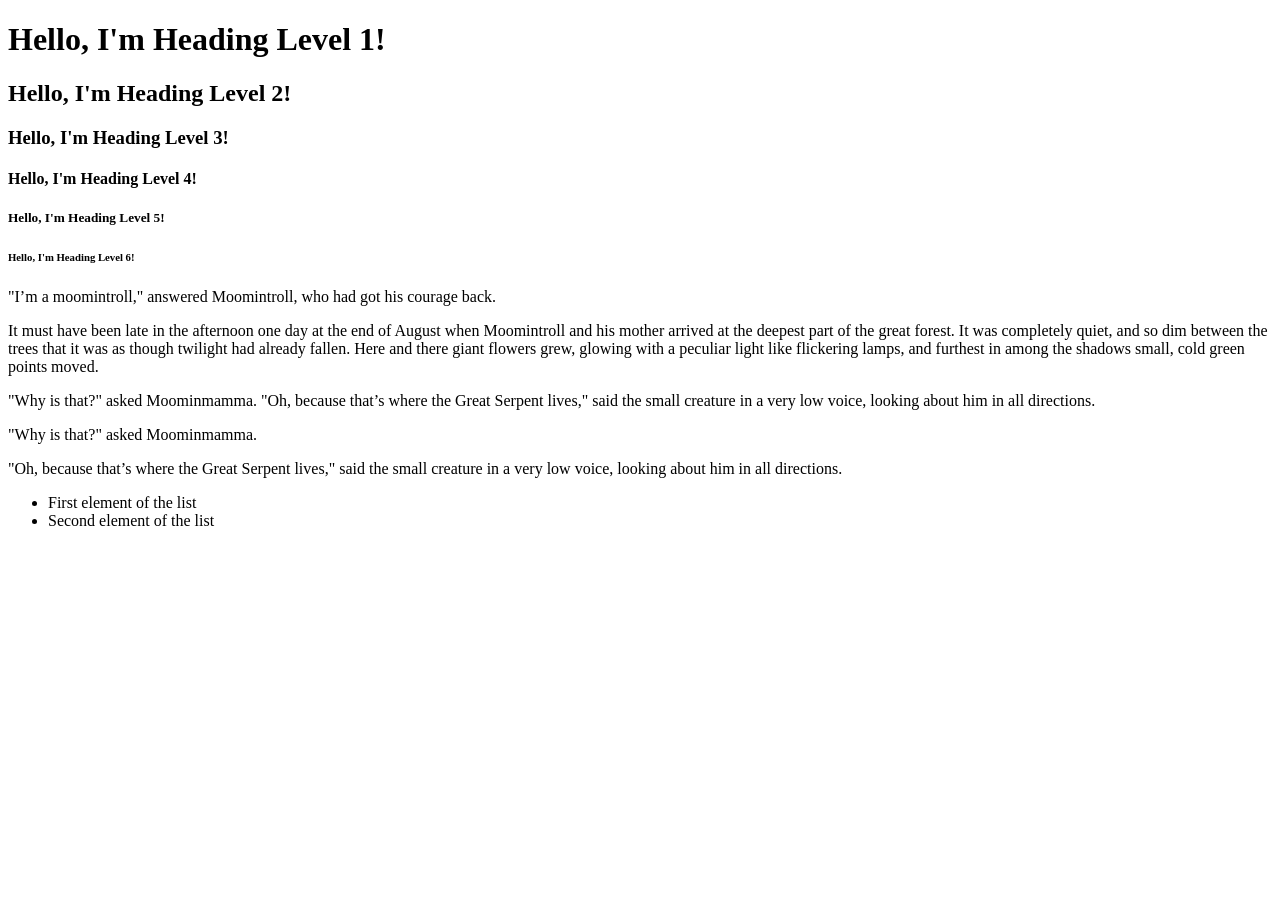
==== HTML_Lessons/intro.html @ 5e31521d "add intro" ====
<!DOCTYPE html> <!-- Defines the type of document and the version of HTML (HTML5 in this case) -->
<html> <!-- Start of the HTML document -->

<head> <!-- Contains meta-information about the document, such as the title and links to styles -->
	<title>First HTML page!</title> <!-- The title of the page, displayed on the browser tab -->
</head>

<body> <!-- Body part - main -->
	<h1>Hello, I'm Heading Level 1!</h1>
	<h2>Hello, I'm Heading Level 2!</h2>
	<h3>Hello, I'm Heading Level 3!</h3>
	<h4>Hello, I'm Heading Level 4!</h4>
	<h5>Hello, I'm Heading Level 5!</h5>
	<h6>Hello, I'm Heading Level 6!</h6>

	<p>"I’m a moomintroll," answered Moomintroll, who had got his courage back.</p>
	<p>
		It must have been late in the afternoon one day at the end of August when Moomintroll and his mother arrived at
		the deepest part of the great forest. It was completely quiet, and so dim between the trees that it was as
		though twilight had already fallen. Here and there giant flowers grew, glowing with a peculiar light like
		flickering lamps, and furthest in among the shadows small, cold green points moved.
	</p>
	<p> "Why is that?" asked Moominmamma.

		"Oh, because that’s where the Great Serpent lives," said the small creature in a very low voice, looking about
		him in all directions.</p>
	<p> "Why is that?" asked Moominmamma.</p>

	<p>"Oh, because that’s where the Great Serpent lives," said the small creature in a very low voice, looking about
		him in all directions.</p>

	<ul>
		<li>First element of the list</li>
		<li>Second element of the list</li>
	</ul>
</body>

</html>
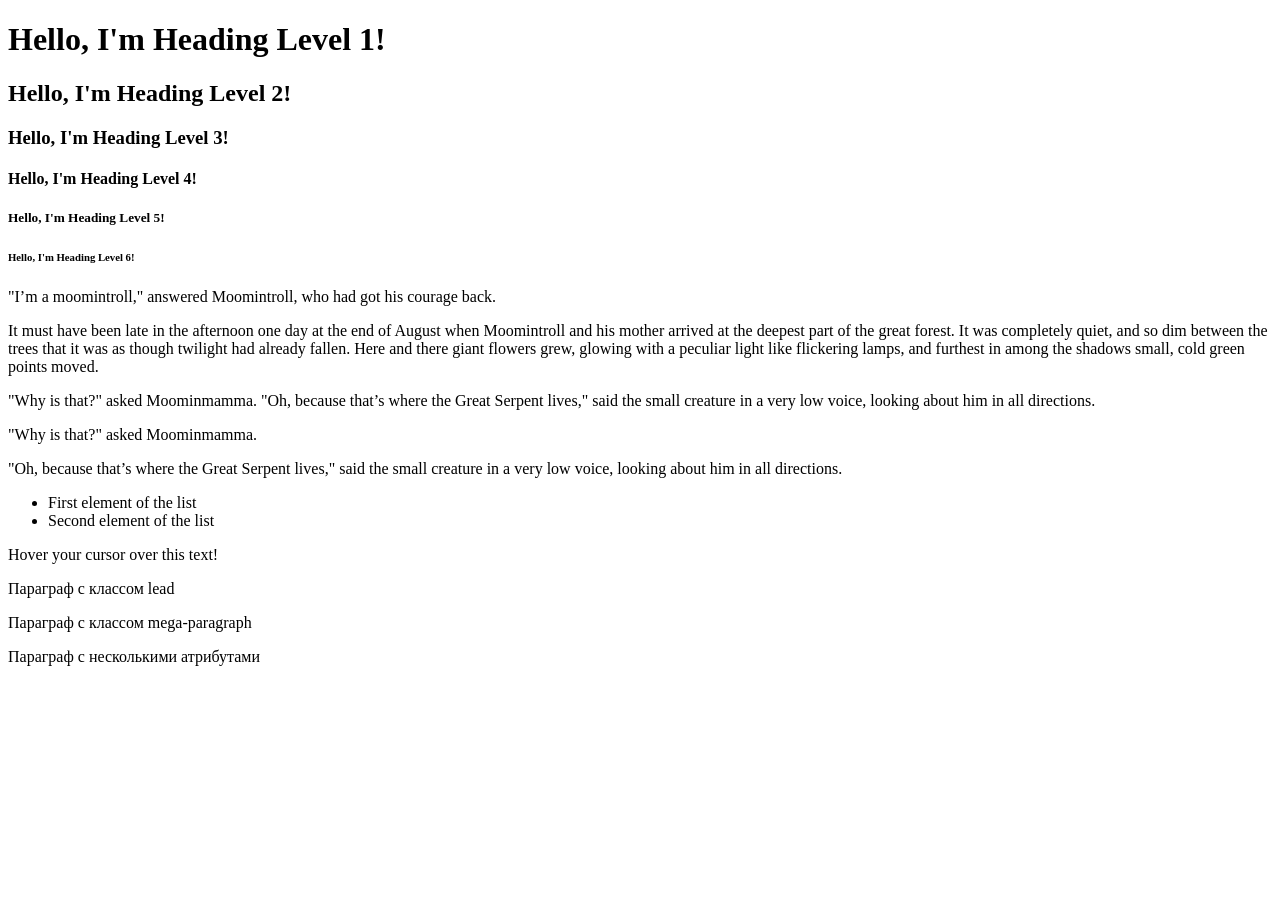
==== commit c7fa2205: "bug fix" ====
--- a/HTML_Lessons/intro.html
+++ b/HTML_Lessons/intro.html
@@ -33,6 +33,10 @@
 		<li>First element of the list</li>
 		<li>Second element of the list</li>
 	</ul>
+	<p title="Hi, young JavaScript learner!">Hover your cursor over this text!</p>
+	<p class="lead">Параграф с классом lead</p>
+	<p class="mega-paragraph">Параграф с классом mega-paragraph</p>
+	<p class="text-center" title="Этот элемент имеет несколько атрибутов">Параграф с несколькими атрибутами</p>
 </body>
 
 </html>
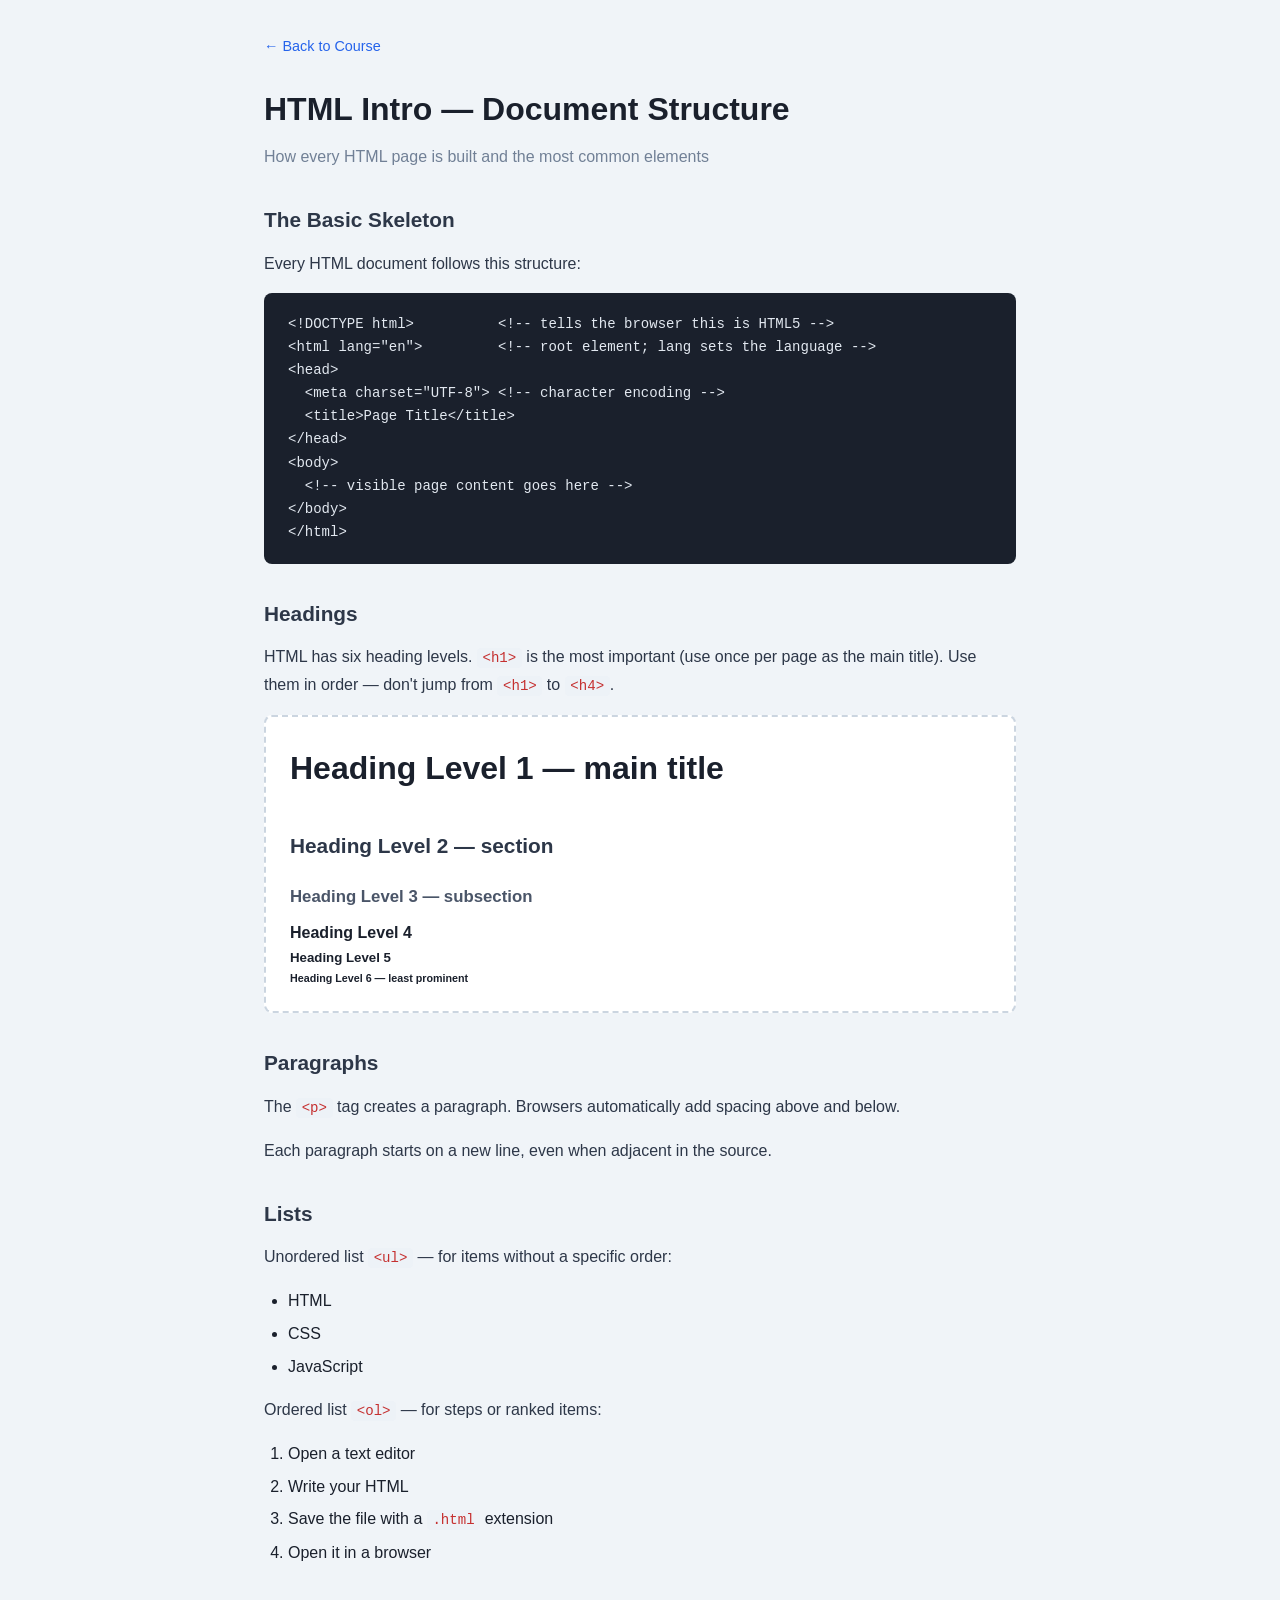
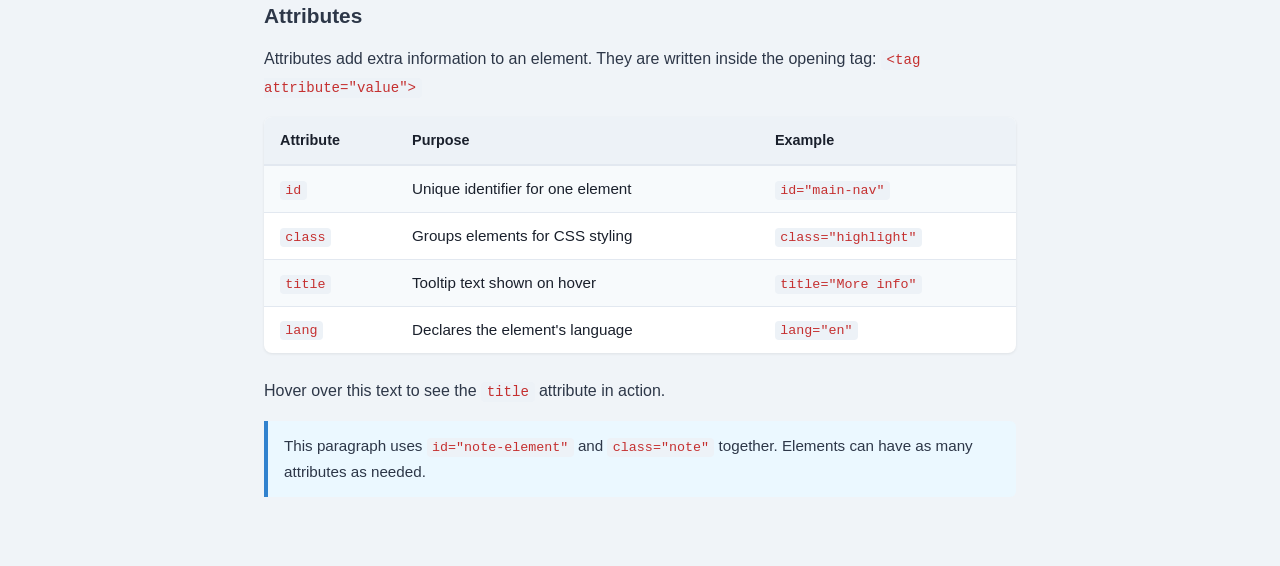
==== commit 8b8d4c3a: "refactored old html & js lessons" ====
--- a/HTML_Lessons/intro.html
+++ b/HTML_Lessons/intro.html
@@ -1,42 +1,117 @@
-<!DOCTYPE html> <!-- Defines the type of document and the version of HTML (HTML5 in this case) -->
-<html> <!-- Start of the HTML document -->
+<!DOCTYPE html>
+<html lang="en">
+<head>
+  <meta charset="UTF-8">
+  <meta name="viewport" content="width=device-width, initial-scale=1.0">
+  <title>HTML Intro — Document Structure</title>
+  <link rel="stylesheet" href="../style.css">
+</head>
+<body class="lesson-page">
 
-<head> <!-- Contains meta-information about the document, such as the title and links to styles -->
-	<title>First HTML page!</title> <!-- The title of the page, displayed on the browser tab -->
-</head>
+  <a href="../index.html" class="back-link">← Back to Course</a>
 
-<body> <!-- Body part - main -->
-	<h1>Hello, I'm Heading Level 1!</h1>
-	<h2>Hello, I'm Heading Level 2!</h2>
-	<h3>Hello, I'm Heading Level 3!</h3>
-	<h4>Hello, I'm Heading Level 4!</h4>
-	<h5>Hello, I'm Heading Level 5!</h5>
-	<h6>Hello, I'm Heading Level 6!</h6>
+  <!-- h1 marks the main heading of the page — use only one per page -->
+  <h1>HTML Intro — Document Structure</h1>
+  <p class="subtitle">How every HTML page is built and the most common elements</p>
 
-	<p>"I’m a moomintroll," answered Moomintroll, who had got his courage back.</p>
-	<p>
-		It must have been late in the afternoon one day at the end of August when Moomintroll and his mother arrived at
-		the deepest part of the great forest. It was completely quiet, and so dim between the trees that it was as
-		though twilight had already fallen. Here and there giant flowers grew, glowing with a peculiar light like
-		flickering lamps, and furthest in among the shadows small, cold green points moved.
-	</p>
-	<p> "Why is that?" asked Moominmamma.
+  <!-- h2 marks a section heading -->
+  <h2>The Basic Skeleton</h2>
+  <p>Every HTML document follows this structure:</p>
 
-		"Oh, because that’s where the Great Serpent lives," said the small creature in a very low voice, looking about
-		him in all directions.</p>
-	<p> "Why is that?" asked Moominmamma.</p>
+  <pre><code>&lt;!DOCTYPE html&gt;          &lt;!-- tells the browser this is HTML5 --&gt;
+&lt;html lang="en"&gt;         &lt;!-- root element; lang sets the language --&gt;
+&lt;head&gt;
+  &lt;meta charset="UTF-8"&gt; &lt;!-- character encoding --&gt;
+  &lt;title&gt;Page Title&lt;/title&gt;
+&lt;/head&gt;
+&lt;body&gt;
+  &lt;!-- visible page content goes here --&gt;
+&lt;/body&gt;
+&lt;/html&gt;</code></pre>
 
-	<p>"Oh, because that’s where the Great Serpent lives," said the small creature in a very low voice, looking about
-		him in all directions.</p>
+  <h2>Headings</h2>
+  <p>
+    HTML has six heading levels. <code>&lt;h1&gt;</code> is the most important (use once per page as the main title).
+    Use them in order — don't jump from <code>&lt;h1&gt;</code> to <code>&lt;h4&gt;</code>.
+  </p>
 
-	<ul>
-		<li>First element of the list</li>
-		<li>Second element of the list</li>
-	</ul>
-	<p title="Hi, young JavaScript learner!">Hover your cursor over this text!</p>
-	<p class="lead">Параграф с классом lead</p>
-	<p class="mega-paragraph">Параграф с классом mega-paragraph</p>
-	<p class="text-center" title="Этот элемент имеет несколько атрибутов">Параграф с несколькими атрибутами</p>
+  <div class="demo-area">
+    <h1>Heading Level 1 — main title</h1>
+    <h2>Heading Level 2 — section</h2>
+    <h3>Heading Level 3 — subsection</h3>
+    <h4>Heading Level 4</h4>
+    <h5>Heading Level 5</h5>
+    <h6>Heading Level 6 — least prominent</h6>
+  </div>
+
+  <h2>Paragraphs</h2>
+  <!-- p wraps a block of text. Browsers add spacing above and below automatically. -->
+  <p>The <code>&lt;p&gt;</code> tag creates a paragraph. Browsers automatically add spacing above and below.</p>
+  <p>Each paragraph starts on a new line, even when adjacent in the source.</p>
+
+  <h2>Lists</h2>
+
+  <!-- ul = unordered list — items are bulleted, order doesn't matter -->
+  <p>Unordered list <code>&lt;ul&gt;</code> — for items without a specific order:</p>
+  <ul>
+    <li>HTML</li>
+    <li>CSS</li>
+    <li>JavaScript</li>
+  </ul>
+
+  <!-- ol = ordered list — items are numbered, sequence matters -->
+  <p>Ordered list <code>&lt;ol&gt;</code> — for steps or ranked items:</p>
+  <ol>
+    <li>Open a text editor</li>
+    <li>Write your HTML</li>
+    <li>Save the file with a <code>.html</code> extension</li>
+    <li>Open it in a browser</li>
+  </ol>
+
+  <h2>Attributes</h2>
+  <p>
+    Attributes add extra information to an element. They are written inside the opening tag:
+    <code>&lt;tag attribute="value"&gt;</code>
+  </p>
+
+  <table>
+    <tr>
+      <th>Attribute</th>
+      <th>Purpose</th>
+      <th>Example</th>
+    </tr>
+    <tr>
+      <td><code>id</code></td>
+      <td>Unique identifier for one element</td>
+      <td><code>id="main-nav"</code></td>
+    </tr>
+    <tr>
+      <td><code>class</code></td>
+      <td>Groups elements for CSS styling</td>
+      <td><code>class="highlight"</code></td>
+    </tr>
+    <tr>
+      <td><code>title</code></td>
+      <td>Tooltip text shown on hover</td>
+      <td><code>title="More info"</code></td>
+    </tr>
+    <tr>
+      <td><code>lang</code></td>
+      <td>Declares the element's language</td>
+      <td><code>lang="en"</code></td>
+    </tr>
+  </table>
+
+  <!-- title attribute shows a browser tooltip when you hover -->
+  <p title="This tooltip comes from the title attribute!">
+    Hover over this text to see the <code>title</code> attribute in action.
+  </p>
+
+  <!-- An element can have multiple attributes at once -->
+  <p id="note-element" class="note">
+    This paragraph uses <code>id="note-element"</code> and <code>class="note"</code> together.
+    Elements can have as many attributes as needed.
+  </p>
+
 </body>
-
 </html>
--- a/style.css
+++ b/style.css
@@ -0,0 +1,337 @@
+*, *::before, *::after {
+  box-sizing: border-box;
+  margin: 0;
+  padding: 0;
+}
+
+body {
+  font-family: -apple-system, BlinkMacSystemFont, 'Segoe UI', Roboto, Oxygen, sans-serif;
+  background: #f0f4f8;
+  color: #1a202c;
+  line-height: 1.7;
+}
+
+/* ── Index page ────────────────────────────── */
+
+.site-header {
+  background: #1a202c;
+  color: #fff;
+  padding: 3rem 1.5rem;
+  text-align: center;
+}
+
+.site-header h1 {
+  font-size: 2.5rem;
+  margin-bottom: 0.5rem;
+}
+
+.site-header p {
+  color: #a0aec0;
+  font-size: 1.1rem;
+}
+
+.modules {
+  max-width: 900px;
+  margin: 3rem auto;
+  padding: 0 1.5rem;
+  display: grid;
+  grid-template-columns: repeat(auto-fit, minmax(360px, 1fr));
+  gap: 2rem;
+}
+
+.module {
+  background: #fff;
+  border-radius: 12px;
+  padding: 2rem;
+  box-shadow: 0 1px 3px rgba(0, 0, 0, 0.1);
+}
+
+.module h2 {
+  font-size: 1.2rem;
+  margin-bottom: 1rem;
+  padding-bottom: 0.5rem;
+  border-bottom: 2px solid #e2e8f0;
+}
+
+.module ul {
+  list-style: none;
+}
+
+.module li {
+  padding: 0.4rem 0;
+  border-bottom: 1px solid #f7fafc;
+}
+
+.module a {
+  color: #2563eb;
+  text-decoration: none;
+  font-weight: 500;
+}
+
+.module a:hover {
+  text-decoration: underline;
+}
+
+.lesson-label {
+  display: block;
+  font-size: 0.78rem;
+  color: #718096;
+  margin-top: 0.1rem;
+}
+
+.site-footer {
+  text-align: center;
+  padding: 2rem;
+  color: #a0aec0;
+  font-size: 0.875rem;
+}
+
+/* ── Lesson pages ──────────────────────────── */
+
+.lesson-page {
+  max-width: 800px;
+  margin: 0 auto;
+  padding: 2rem 1.5rem 4rem;
+  background: #f0f4f8;
+}
+
+.back-link {
+  display: inline-block;
+  margin-bottom: 1.5rem;
+  color: #2563eb;
+  text-decoration: none;
+  font-size: 0.9rem;
+}
+
+.back-link:hover {
+  text-decoration: underline;
+}
+
+.lesson-page h1 {
+  font-size: 2rem;
+  margin-bottom: 0.4rem;
+  color: #1a202c;
+}
+
+.lesson-page .subtitle {
+  color: #718096;
+  margin-bottom: 2rem;
+  font-size: 1rem;
+}
+
+.lesson-page h2 {
+  font-size: 1.3rem;
+  margin: 2rem 0 0.75rem;
+  color: #2d3748;
+}
+
+.lesson-page h3 {
+  font-size: 1.05rem;
+  margin: 1.25rem 0 0.5rem;
+  color: #4a5568;
+}
+
+.lesson-page p {
+  margin-bottom: 1rem;
+  color: #2d3748;
+}
+
+.lesson-page ul,
+.lesson-page ol {
+  padding-left: 1.5rem;
+  margin-bottom: 1rem;
+}
+
+.lesson-page li {
+  margin-bottom: 0.35rem;
+}
+
+code {
+  background: #edf2f7;
+  padding: 0.15em 0.4em;
+  border-radius: 4px;
+  font-family: 'Fira Code', 'Cascadia Code', Consolas, monospace;
+  font-size: 0.88em;
+  color: #c53030;
+}
+
+pre {
+  background: #1a202c;
+  color: #e2e8f0;
+  padding: 1.25rem 1.5rem;
+  border-radius: 8px;
+  overflow-x: auto;
+  margin: 0.5rem 0 1.5rem;
+  font-family: 'Fira Code', 'Cascadia Code', Consolas, monospace;
+  font-size: 0.875rem;
+  line-height: 1.65;
+}
+
+pre code {
+  background: none;
+  padding: 0;
+  color: inherit;
+  font-size: inherit;
+}
+
+.note {
+  background: #ebf8ff;
+  border-left: 4px solid #3182ce;
+  padding: 0.75rem 1rem;
+  border-radius: 0 6px 6px 0;
+  margin: 1rem 0 1.5rem;
+  font-size: 0.95rem;
+  color: #2c5282;
+}
+
+.warning {
+  background: #fffaf0;
+  border-left: 4px solid #ed8936;
+  padding: 0.75rem 1rem;
+  border-radius: 0 6px 6px 0;
+  margin: 1rem 0 1.5rem;
+  font-size: 0.95rem;
+  color: #744210;
+}
+
+.demo-area {
+  border: 2px dashed #cbd5e0;
+  border-radius: 8px;
+  padding: 1.5rem;
+  margin: 0.5rem 0 1.5rem;
+  background: #fff;
+}
+
+.demo-area p {
+  margin-bottom: 0.5rem;
+}
+
+/* ── Tables ────────────────────────────────── */
+
+table {
+  width: 100%;
+  border-collapse: collapse;
+  margin: 0.5rem 0 1.5rem;
+  background: #fff;
+  border-radius: 8px;
+  overflow: hidden;
+  box-shadow: 0 1px 3px rgba(0, 0, 0, 0.08);
+}
+
+th {
+  background: #edf2f7;
+  padding: 0.7rem 1rem;
+  text-align: left;
+  font-weight: 600;
+  font-size: 0.9rem;
+  border-bottom: 2px solid #e2e8f0;
+}
+
+td {
+  padding: 0.6rem 1rem;
+  border-bottom: 1px solid #e2e8f0;
+  font-size: 0.95rem;
+}
+
+tr:last-child td {
+  border-bottom: none;
+}
+
+tr:nth-child(even) td {
+  background: #f7fafc;
+}
+
+/* ── Forms demo ────────────────────────────── */
+
+.demo-form label {
+  display: block;
+  font-weight: 500;
+  margin-bottom: 0.25rem;
+  margin-top: 1rem;
+  font-size: 0.9rem;
+  color: #2d3748;
+}
+
+.demo-form input[type="text"],
+.demo-form input[type="email"],
+.demo-form input[type="password"],
+.demo-form input[type="number"],
+.demo-form input[type="date"],
+.demo-form select,
+.demo-form textarea {
+  width: 100%;
+  padding: 0.5rem 0.75rem;
+  border: 1px solid #cbd5e0;
+  border-radius: 6px;
+  font-size: 0.95rem;
+  font-family: inherit;
+  background: #fff;
+  color: #1a202c;
+}
+
+.demo-form input[type="text"]:focus,
+.demo-form input[type="email"]:focus,
+.demo-form select:focus,
+.demo-form textarea:focus {
+  outline: none;
+  border-color: #3182ce;
+  box-shadow: 0 0 0 3px rgba(49, 130, 206, 0.15);
+}
+
+.demo-form .form-group {
+  margin-bottom: 0.5rem;
+}
+
+.demo-form button {
+  margin-top: 1rem;
+  padding: 0.5rem 1.25rem;
+  background: #2563eb;
+  color: #fff;
+  border: none;
+  border-radius: 6px;
+  font-size: 0.95rem;
+  cursor: pointer;
+}
+
+.demo-form button:hover {
+  background: #1d4ed8;
+}
+
+/* ── Semantic HTML demo ────────────────────── */
+
+.semantic-demo {
+  border: 2px dashed #cbd5e0;
+  border-radius: 8px;
+  overflow: hidden;
+  margin: 0.5rem 0 1.5rem;
+  font-size: 0.9rem;
+}
+
+.semantic-demo header,
+.semantic-demo nav,
+.semantic-demo main,
+.semantic-demo aside,
+.semantic-demo footer,
+.semantic-demo article,
+.semantic-demo section {
+  padding: 0.6rem 1rem;
+  position: relative;
+}
+
+.semantic-demo header { background: #bee3f8; border-bottom: 1px solid #90cdf4; }
+.semantic-demo nav    { background: #c6f6d5; border-bottom: 1px solid #9ae6b4; }
+.semantic-demo main   { background: #fefcbf; }
+.semantic-demo aside  { background: #fed7e2; border-top: 1px solid #fbb6ce; }
+.semantic-demo footer { background: #e2e8f0; border-top: 1px solid #cbd5e0; }
+.semantic-demo article { background: #fffaf0; border: 1px solid #fbd38d; border-radius: 4px; margin: 0.5rem 0; }
+.semantic-demo section { background: #f0fff4; border: 1px dashed #9ae6b4; border-radius: 4px; margin: 0.5rem 0; }
+
+.elem-label {
+  font-size: 0.7rem;
+  font-weight: 700;
+  color: #4a5568;
+  text-transform: uppercase;
+  letter-spacing: 0.05em;
+  display: block;
+  margin-bottom: 0.2rem;
+}
